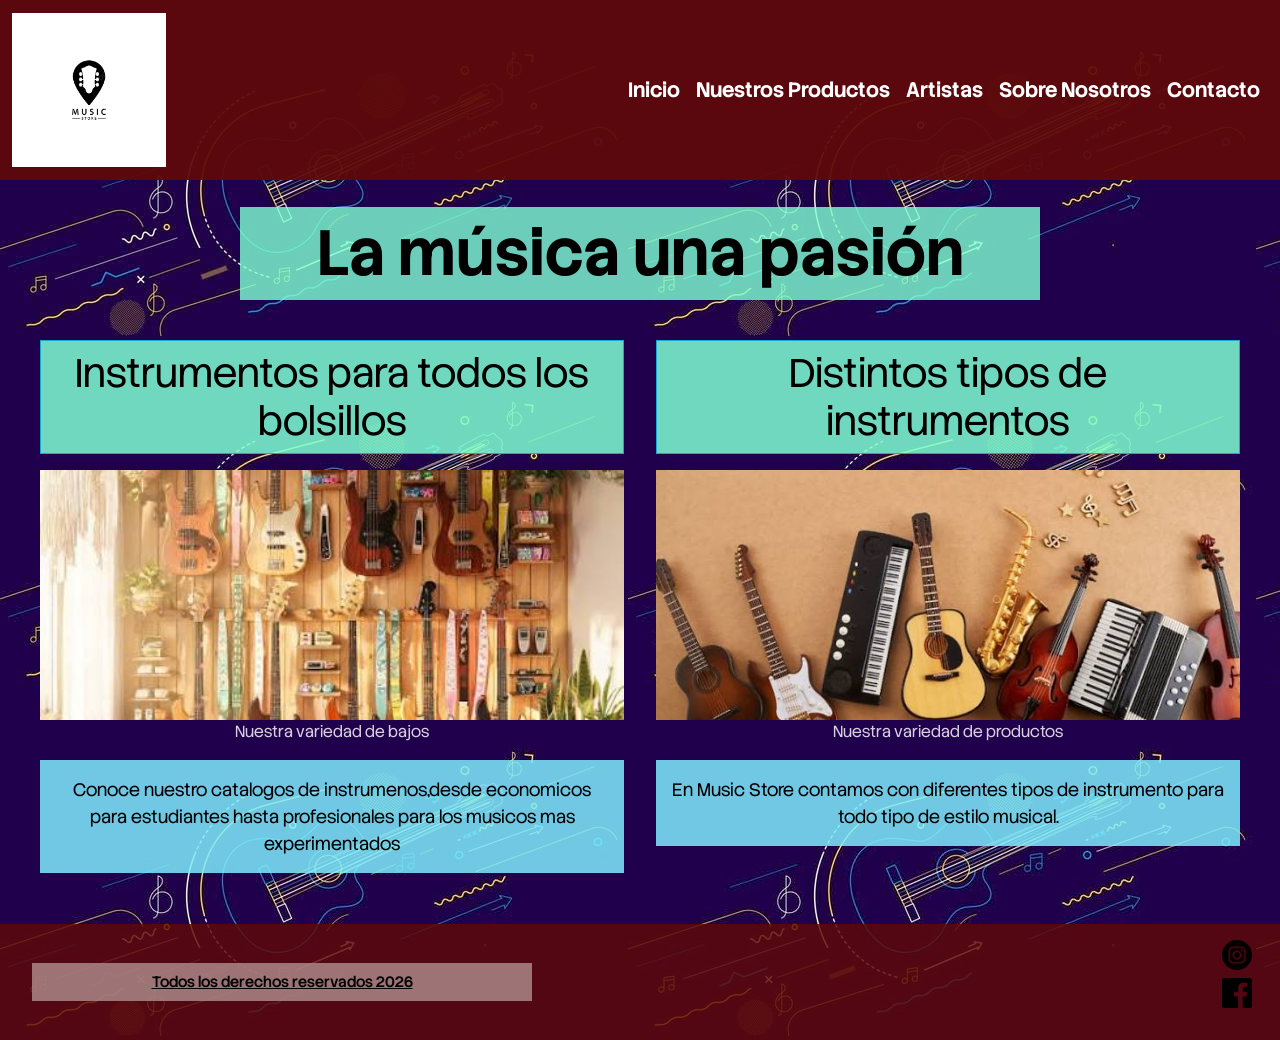
==== index.html @ 58b76680 "primer commit del proyecto" ====
<!DOCTYPE html>
<html lang="es">

<head>
    <meta charset="UTF-8">
    <meta name="viewport" content="width=device-width, initial-scale=1.0">
    <title> Music Store | Inicio</title>
    <!-- css bootstrap -->
    <link href="https://cdn.jsdelivr.net/npm/bootstrap@5.3.8/dist/css/bootstrap.min.css" rel="stylesheet"
        integrity="sha384-sRIl4kxILFvY47J16cr9ZwB07vP4J8+LH7qKQnuqkuIAvNWLzeN8tE5YBujZqJLB" crossorigin="anonymous">
    <!-- css -->
    <link rel="stylesheet" href="./css/style.css">
</head>

<body>
    <header>
        <nav class="navbar navbar-expand-lg">
            <div class="container-fluid">
                <a class="navbar-brand" href="../index.html">
                 <img class="logo-main" src="./img/logo_main.png" alt="logo de la empresa">
                </a>
                <button class="navbar-toggler ms-auto hamburgesa" type="button" data-bs-toggle="collapse"
                    data-bs-target="#navbarSupportedContent" aria-controls="navbarSupportedContent"
                    aria-expanded="false" aria-label="Toggle navigation">
                    ☰
                </button>
                <div class="collapse navbar-collapse" id="navbarSupportedContent">
                    <ul class="navbar-nav ms-auto">
                        <li class="nav-item">
                            <a class="nav-link btn-inicio" aria-current="page" href="#">Inicio</a>
                        </li>
                        <li class="nav-item">
                            <a class="nav-link btn-inicio" href="./pages/nuestros_productos.html">Nuestros Productos</a>
                        </li>
                        <li class="nav-item">
                            <a class="nav-link btn-inicio" href="./pages/artistas.html">Artistas</a>
                        </li>
                        <li class="nav-item">
                            <a class="nav-link btn-inicio" aria-current="page" href="./pages/sobre_nosotros.html">Sobre Nosotros</a>
                        </li>
                        <li class="nav-item">
                            <a class="nav-link btn-inicio" href="./pages/contacto.html">Contacto</a>
                        </li>
                    </ul>
                </div>
            </div>
        </nav>
    </header>
    <main>
        <h1 class="title">La música una pasión</h1>
        <section class="grid-section-main">
            <article class="tarjeta">
                <h2 class="subtitle">Instrumentos para todos los bolsillos</h2>
                <figure>
                    <img class="img1" src="./img/instrumentos_en_la_pared.jpg"
                        alt="bajos electricos colgados en una pared">
                    <figcaption>Nuestra variedad de bajos</figcaption>
                </figure>
                <p>Conoce nuestro catalogos de instrumenos,desde economicos para estudiantes hasta profesionales para
                    los musicos mas experimentados</p>
            </article>
            <article class="tarjeta">
                <h2 class="subtitle">Distintos tipos de instrumentos</h2>
                <figure>
                    <img class="img1" src="./img/instrumentos_musicales.jpg"
                        alt="diferentes tipos de instrumentos musicales apoyados en un piso marron">
                    <figcaption>Nuestra variedad de productos</figcaption>
                </figure>
                <p>En Music Store contamos con diferentes tipos de instrumento para todo tipo de estilo musical.</p>
            </article>
        </section>
    </main>
    <footer>
        <p class="copyright">Todos los derechos reservados 2026</p>
        <ul class="footer-iconos">
            <li><a href="https://www.instagram.com/" target="_blank"><img src="./img/instagram.png"
                        alt="logo de instagram"></a></li>
            <li><a href="https://www.facebook.com/" target="_blank"><img src="./img/facebook.png"
                        alt="logo de Facebook"></a></li>
        </ul>
    </footer>
    <script src="https://cdn.jsdelivr.net/npm/bootstrap@5.3.8/dist/js/bootstrap.bundle.min.js"
        integrity="sha384-FKyoEForCGlyvwx9Hj09JcYn3nv7wiPVlz7YYwJrWVcXK/BmnVDxM+D2scQbITxI"
        crossorigin="anonymous"></script>
</body>

</html>
---- css/style.css ----
/*stack sans font*/
@import url('https://fonts.googleapis.com/css2?family=Stack+Sans+Headline:wght@200..700&display=swap');
/*font-family: "Stack Sans Headline", sans-serif;*/

/*general*/
img {max-width: 100%;}
* {padding: 0;
 margin: 0;
 box-sizing: border-box;
}

/*header*/
header {background-color: rgba(94, 9, 9, 0.938);
 width: 100%;
 max-width: 100%;
 margin-bottom: 1.5rem;
}

.btn-inicio {font-family:"Stack Sans Headline", sans-serif;
 font-weight: bold;
 font-style: normal;
 display: flex;
 gap: 1rem;
 justify-content: space-evenly;
 align-items: center;
 font-size: clamp(0.9rem, 2.5vw, 1.3rem);
 max-width: 100%;
 list-style: none;
} 


.navbar-nav a.btn-inicio {
  display: inline-block;
  transition: all 0.3s ease;
  padding: 8px 12px;
  text-decoration: none;
 color: rgb(255, 255, 255);
}

.navbar-nav a.btn-inicio:visited {
  color: #63c05b;
} 

.navbar-nav a.btn-inicio:hover {
  text-decoration: underline;
  color: #f5f5dc;
  border-radius: 80px;
  border: none;
  padding: 8px 12px;
  background-color: #b14524e7;
}

.navbar-nav a.btn-inicio:active {
  transform: translateY(5px);
  transition: 0.1s; 
}

.hamburgesa{color: #ffffff;
border: 1px solid rgba(127, 236, 255, 0.849) ;
font-size: 2rem;}

.logo-main {
 width: 12vw; 
 min-width: 90px; 
 height: auto;
}

/*body*/
/*image body*/
body {background-image: url(../img/fondo2.jpg);
 color: rgb(0, 0, 0);
}

p {background-color: rgba(127, 236, 255, 0.849);
 width: 100%;
 padding: 1rem;
 margin-top: 1rem;
}

figcaption {color: rgba(247, 247, 247, 0.842);
 font-size: 1rem;
}


.title {font-family:"Stack Sans Headline", sans-serif;
 font-weight: 700;
 font-style: normal;
 font-size: 64px;
 background-color: rgba(127, 255, 212, 0.808);
 width: 100%;
 max-width: 800px;
 padding: 0.5rem;
 text-align: center;
}

.subtitle{font-family:"Stack Sans Headline", sans-serif;
 font-weight: 300;
 font-style: normal;
 font-size: 40px;
 text-align: center;
 background-color: rgba(127, 255, 212, 0.849);
 width: 100%;
 margin-bottom: 1rem;
 padding: 0.5rem;
 border:1px #17abcf solid;
 transition: 0.3s;
}

.subtitle:hover {
  transform: scale(1.1);
}
.subtitle:active {
  transform: translateY(5px); 
}

.titulo_artistas {
  grid-area: titulo;
  width: fit-content;
  max-width: 90%;
  margin: 0 auto;
  padding: 0.5rem 1.5rem;
}

.contacto {background-color: rgba(234, 240, 241, 0.308);
 text-decoration: underline;
}
.contacto:focus{
  box-shadow: 10px 10px 10px #941111c5;
}

/*body*/
main {font-family:"Stack Sans Headline", sans-serif;
 font-weight: 300;
 font-style: normal;
 font-size: 18px;
 display: flex;
 flex-direction: column;
 justify-content:space-between;
 align-items: center;
 gap: 2rem;
 padding: 0.2rem;
}

.escritorio {display: none;}

.img1 {width: 100%;        
 height: 250px;
 object-fit: cover;
 object-position: center;
}
  
.tarjeta2 {width: 60%;
display: flex;
flex-direction: column;
justify-content: center;
align-items: center;
}

.mapa {
    max-width: 800px; 
    margin: 2rem ; 
    border-radius: 15px; 
    overflow: hidden; 
    box-shadow: 10px 10px 20px rgba(0, 0, 0, 0.5); 
}

/*grid*/
.foto_artista1 {grid-area: artista1;}
.foto_artista2 {grid-area: artista2;}
.foto_artista3 {grid-area: artista3;}
.foto_artista4 {grid-area: artista4;}
.foto_artista5 {grid-area: artista5;} 

.grid-section-main {display: grid;
  grid-template-columns: 1fr;
  text-align: center;
  align-items: start;
  justify-items: center;
  gap: 2rem;
  width: 100%;
}

.grid-section-artista {
  display: grid;
  grid-template-columns: 1fr;
  grid-template-areas:
    "titulo"
    "artista1"
    "artista2"
    "artista3"
    "artista4"
    "artista5";
  gap: 1.5rem;
  width: 100%;
  justify-items: center;
}

.grid-section-artista figure {
  width: 100%;
  height: 100%;
  margin: 0;
  display: flex;
  flex-direction: column;
}

.grid-section-artista figure img {
  width: 100%;
  height: 100%;
  object-fit: cover;
  object-position: center;
}

section {display: flex;
 flex-direction: column;
 justify-content: flex-start; 
 align-items: center;
 margin-left: 2rem;
 margin-right: 2rem;
}

/*footer*/
footer {font-family:"Stack Sans Headline", sans-serif;
 font-weight: 500;
 font-style: normal;
 font-size: 15px;
 text-decoration: underline;
 background-color: rgba(94, 9, 9, 0.836);
 width: 100%;
 padding: 1rem 2rem;
 display: flex;
 justify-content: space-between;
 align-items: center;
 margin-top: 2rem;
} 

.copyright {color: #000000;
  background-color: #ac8888d7;
  width: 100%;
  max-width: 500px;
  padding: 0.5rem;
  display: flex;
  align-items: center;
  justify-content: center;
}

footer ul li {width: 5%;
 height: auto;
 list-style: none;}

.footer-iconos {
  display: flex;
  flex-direction: column; 
  gap: 0.5rem;            
  list-style: none;
  align-items: flex-end;
  justify-content: center;
}

.footer-iconos a {
  display: inline-block;
  transition: all 0.3s;
  min-width: 30px
}

.footer-iconos a:hover {
  text-decoration: underline;
  color: #f5f5dc;
  
  border-radius: 6px;
  border: none;
  padding: 2px;
  background-color: #b14524e7;
}

.footer-iconos a:active {
  transform: translateY(5px); 
}

@media (min-width: 1024px) {
 .grid-section-main {grid-template-columns: 1fr 1fr;
justify-items: center;
align-items: stretch;
align-content: center;
gap: 2rem;
margin-left: 0;  
    margin-right: 0;
    max-width: 1200px;
    margin-inline: auto; 
  }

.grid-section-artista {
  display: grid;
  grid-template-columns: 1fr 1fr;
grid-template-rows: max-content repeat(4, 400px);
grid-template-areas: 
   "titulo  titulo"
   "artista1  artista4"
   "artista1  artista3"
   "artista2  artista5"
   "artista2  artista5";
justify-items: center;
align-items: stretch;
align-content: center;
row-gap: 1.5rem;     
column-gap: 2rem;}

.movil{display: none;}
.escritorio{display: block;}

}

.grid-section-artista figure:focus {
  box-shadow: 10px 10px 10px rgb(129, 2, 2);
 }

.grid-section-main figure:focus {
  box-shadow: 10px 10px 10px rgb(129, 2, 2);
 }
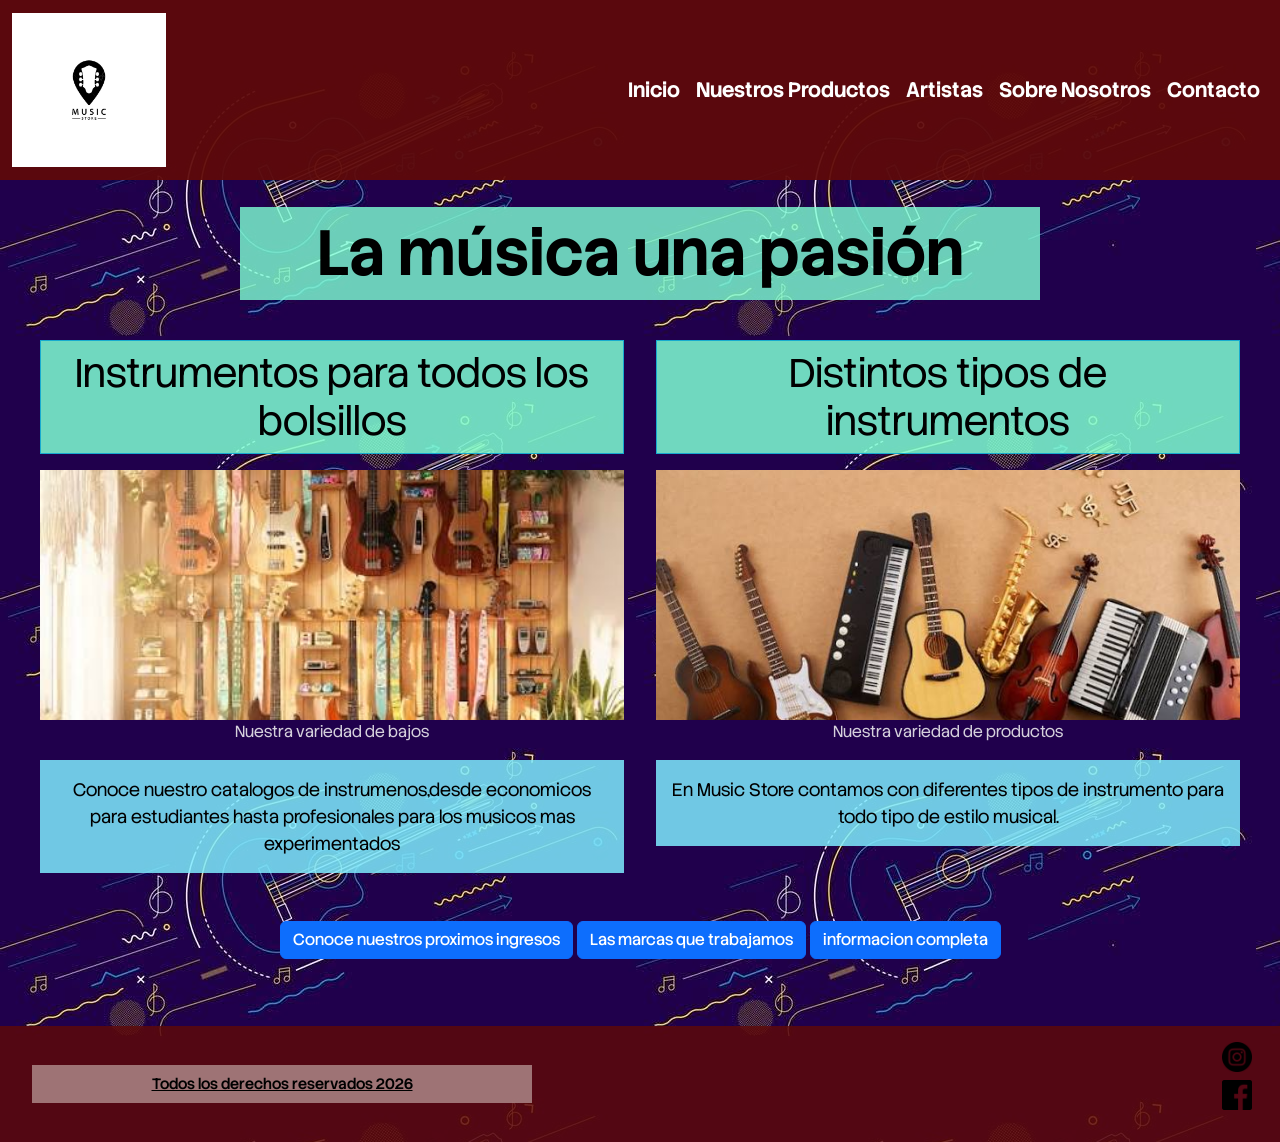
==== commit e46dbebd: "menu desplegable bootsrap en index" ====
--- a/index.html
+++ b/index.html
@@ -17,7 +17,7 @@
         <nav class="navbar navbar-expand-lg">
             <div class="container-fluid">
                 <a class="navbar-brand" href="../index.html">
-                 <img class="logo-main" src="./img/logo_main.png" alt="logo de la empresa">
+                    <img class="logo-main" src="./img/logo_main.png" alt="logo de la empresa">
                 </a>
                 <button class="navbar-toggler ms-auto hamburgesa" type="button" data-bs-toggle="collapse"
                     data-bs-target="#navbarSupportedContent" aria-controls="navbarSupportedContent"
@@ -36,7 +36,8 @@
                             <a class="nav-link btn-inicio" href="./pages/artistas.html">Artistas</a>
                         </li>
                         <li class="nav-item">
-                            <a class="nav-link btn-inicio" aria-current="page" href="./pages/sobre_nosotros.html">Sobre Nosotros</a>
+                            <a class="nav-link btn-inicio" aria-current="page" href="./pages/sobre_nosotros.html">Sobre
+                                Nosotros</a>
                         </li>
                         <li class="nav-item">
                             <a class="nav-link btn-inicio" href="./pages/contacto.html">Contacto</a>
@@ -68,7 +69,37 @@
                 </figure>
                 <p>En Music Store contamos con diferentes tipos de instrumento para todo tipo de estilo musical.</p>
             </article>
+
+
         </section>
+
+        <div class="d-inline-flex gap-1">
+            <a class="btn btn-primary" data-bs-toggle="collapse" href="#multiCollapseExample1" role="button"
+                aria-expanded="false" aria-controls="multiCollapseExample1">Conoce nuestros proximos ingresos</a>
+            <button class="btn btn-primary" type="button" data-bs-toggle="collapse"
+                data-bs-target="#multiCollapseExample2" aria-expanded="false"
+                aria-controls="multiCollapseExample2">Las marcas que trabajamos</button>
+            <button class="btn btn-primary" type="button" data-bs-toggle="collapse" data-bs-target=".multi-collapse"
+                aria-expanded="false" aria-controls="multiCollapseExample1 multiCollapseExample2">informacion completa</button>
+        </div>
+        <div class="row">
+            <div class="col">
+                <div class="collapse multi-collapse" id="multiCollapseExample1">
+                    <div class="card card-body">
+                        Lorem ipsum dolor sit amet consectetur adipisicing elit. Sapiente porro tempore quam saepe quis dignissimos tempora. Fugiat cupiditate eos alias vel ea veniam, quia, tempora ipsum totam saepe, placeat minima.
+                    </div>
+                </div>
+            </div>
+            <div class="col">
+                <div class="collapse multi-collapse" id="multiCollapseExample2">
+                    <div class="card card-body">
+                        Lorem ipsum dolor sit amet consectetur, adipisicing elit. Reiciendis amet rem fugiat sit maxime incidunt ab, repudiandae porro quasi! Tempore sit doloribus nostrum laborum voluptates vel labore aperiam sunt provident.
+                    </div>
+                </div>
+            </div>
+        </div>
+
+
     </main>
     <footer>
         <p class="copyright">Todos los derechos reservados 2026</p>
--- a/css/style.css
+++ b/css/style.css
@@ -163,6 +163,9 @@
     overflow: hidden; 
     box-shadow: 10px 10px 20px rgba(0, 0, 0, 0.5); 
 }
+
+.desplegable {background-color: rgba(127, 236, 255, 0.849);
+width: 70%;}
 
 /*grid*/
 .foto_artista1 {grid-area: artista1;}
